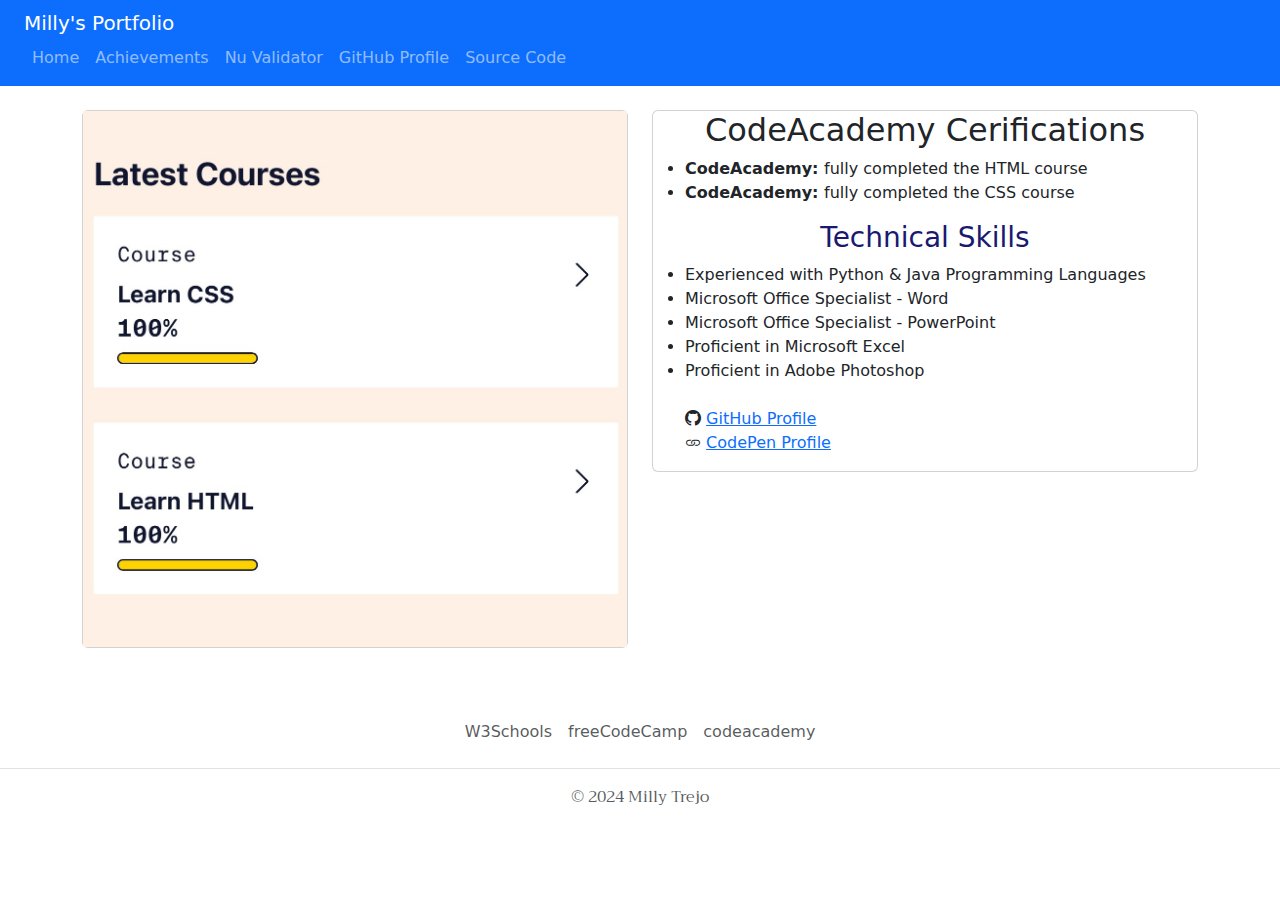
==== pages/about.html @ 4300a211 "Add files via upload" ====
<!DOCTYPE html>
<html lang="en">
<head>
    <meta charset="UTF-8">
    <meta name = "viewport" content="width=device-width, initial-scale=1.0">
    <title>Achievements</title>
    <link rel='stylesheet' href='https://cdnjs.cloudflare.com/ajax/libs/bootstrap/5.0.2/css/bootstrap.min.css'>
    <link rel="stylesheet" href="https://fonts.googleapis.com/css?family=Trirong">
    <link rel="stylesheet" href="https://cdn.jsdelivr.net/npm/bootstrap-icons@1.5.0/font/bootstrap-icons.css">
    <link rel="stylesheet" href="../styles/style.css">

</head>
<body>

    <nav class="navbar sticky-top navbar-expand-sm navbar-dark bg-primary">
        <div class="container-fluid">
            <div class="container-fluid">
            <a class="navbar-brand" href="#">Milly's Portfolio</a>
            <button class= "navbar-toggler" type="button" data-bs-toggle="collapse" data-bs-target="#navbarSupportedContent"
                aria-contols="navbarSupportedContent" aria-expanded="false" aria-label="Toggle navigation">
                <span class="navbar-toggler-icon"></span>
            </button>
            <div class ="collapse navbar-collapse" id="navbarSupportedContent">
                <ul class="navbar-nav me-auto mb-2 mb-lg-0">
                    <li class="nav-item">
                        <a class="nav-link" href="../index.html">Home</a>
                    </li>
                    <li class="nav-item">
                        <a class="nav-link" href="../pages/about.html">Achievements</a>
                    </li>
                    <li class="nav-item">
                        <a class="nav-link" href="#" target="_blank">Nu Validator</a>
                    </li>
                    <li class="nav-item">
                        <a class="nav-link" href="https://github.com/mtrejo03" target="_blank">GitHub Profile</a>
                    </li>
                    <li class="nav-item">
                        <a class="nav-link" href="https://github.com/mtrejo03/mtrejo03" target="_blank">Source Code</a>
                    </li>
                </ul>
            </div>
        </div>
      </div>
    </nav>
    <div class="container my-4">
        <div class="row">

            <div class="col-md-6 mb-4">
                <div class="card">
                   <img src="../images/code1.jpg" alt="code achievements">
                </div>
            </div>

    <div class="col-md-6 mb-4">
        <div class="card">
            <h2 class="card-title text-center">CodeAcademy Cerifications</h2>
            <ul>
                <li><b>CodeAcademy: </b>fully completed the HTML course</li>
                <li><b>CodeAcademy: </b>fully completed the CSS course</li>
            </ul>
            <h3 class="text-center">Technical Skills</h3>
            <ul>
                <li>Experienced with Python & Java Programming Languages</li>
                <li>Microsoft Office Specialist - Word</li>
                <li>Microsoft Office Specialist - PowerPoint</li>
                <li>Proficient in Microsoft Excel</li>
                <li>Proficient in Adobe Photoshop </li>

                <br>

                <i class="bi-github"></i> 
                <a href="https://github.com/mtrejo03" target="_blank">GitHub Profile</a>
                <br>
                <i class="bi-link"></i> 
                <a href="https://codepen.io/mtrejo03" target="_blank">CodePen Profile</a>


            </ul>
            </div>
          </div>
      </div>
</div>

    <footer class="py-3 my-4">
        <ul class="nav justify-content-center border-bottom pb-3 mb-3">
            <li class="nav-item"><a href="https://www.w3schools.com/html/default.asp" target="_blank" class="nav-link px-2 text-muted">W3Schools</a></li>
            <li class="nav-item"><a href="https://www.freecodecamp.org/" target="_blank" class="nav-link px-2 text-muted">freeCodeCamp</a></li>
            <li class="nav-item"><a href="https://www.codecademy.com/" target="_blank" class="nav-link px-2 text-muted">codeacademy</a></li>
        </ul>
        <p class="text-center text-muted">&copy; 2024 Milly Trejo </p>
    </footer>

    <script src='https://cdnjs.cloudflare.com/ajax/libs/bootstrap/5.3.3/js/bootstrap.min.js'></script>
    <script src="scripts/script.js"></script>

</body>
</html>
---- styles/style.css ----
footer{
    position: static;
}

#Milly{
    font-size: 45px;
    color: #DB7093;
    text-shadow: 1px 1px 3px black;

}

p {
    font-family: "Trirong", serif;
}

h1{
    text-shadow: 2px 2px 5px blue;
}

h3{
   color: #191970;
}

h5{
    color: #191970;
}

#design-image{
    max-width: 70%;
    height: auto;
    margin-top: 40px;
    border-radius: 8px;
    display: block;    
    margin-left: auto; 
    margin-right: auto;
}

#cardicons {
    border-radius: 4px;
    padding: 5px;
    width: 150px;
    margin-left: auto;
    margin-right: auto;

}
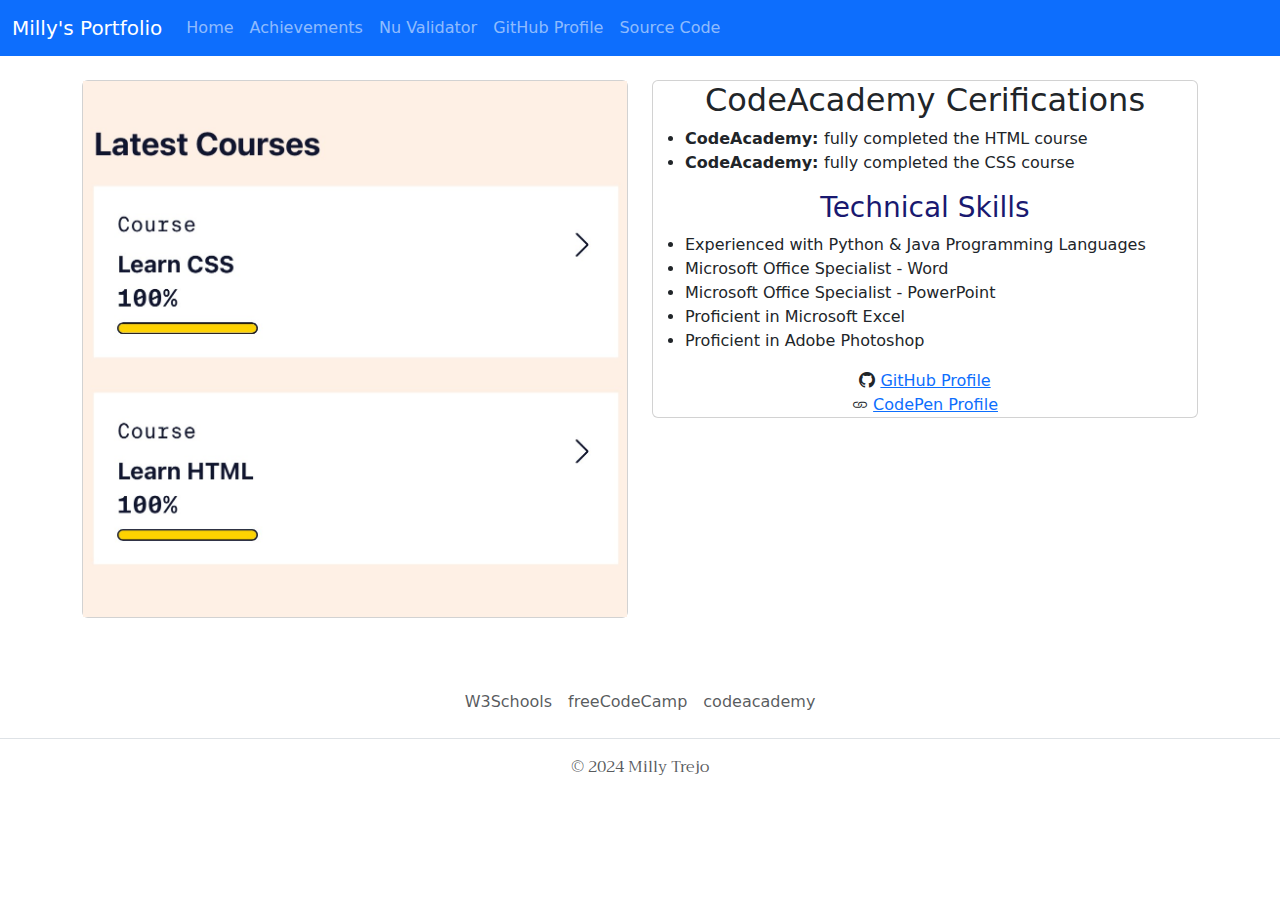
==== commit 1512e639: "Update about.html" ====
--- a/pages/about.html
+++ b/pages/about.html
@@ -15,7 +15,6 @@
 
     <nav class="navbar sticky-top navbar-expand-sm navbar-dark bg-primary">
         <div class="container-fluid">
-            <div class="container-fluid">
             <a class="navbar-brand" href="#">Milly's Portfolio</a>
             <button class= "navbar-toggler" type="button" data-bs-toggle="collapse" data-bs-target="#navbarSupportedContent"
                 aria-contols="navbarSupportedContent" aria-expanded="false" aria-label="Toggle navigation">
@@ -48,7 +47,7 @@
 
             <div class="col-md-6 mb-4">
                 <div class="card">
-                   <img src="../images/code1.jpg" alt="code achievements">
+                   <img src="../images/code1.jpg" alt="code achievements" class="img-fluid">
                 </div>
             </div>
 
@@ -66,17 +65,14 @@
                 <li>Microsoft Office Specialist - PowerPoint</li>
                 <li>Proficient in Microsoft Excel</li>
                 <li>Proficient in Adobe Photoshop </li>
-
-                <br>
-
+            </ul>
+                <div class="text-center">
                 <i class="bi-github"></i> 
                 <a href="https://github.com/mtrejo03" target="_blank">GitHub Profile</a>
                 <br>
                 <i class="bi-link"></i> 
                 <a href="https://codepen.io/mtrejo03" target="_blank">CodePen Profile</a>
-
-
-            </ul>
+                </div>
             </div>
           </div>
       </div>
--- a/styles/style.css
+++ b/styles/style.css
@@ -35,11 +35,20 @@
     margin-right: auto;
 }
 
-#cardicons {
+#cardicons1 {
     border-radius: 4px;
     padding: 5px;
     width: 150px;
     margin-left: auto;
     margin-right: auto;
 
-}+}
+
+#cardicons2 {
+    border-radius: 4px;
+    padding: 5px;
+    width: 150px;
+    margin-left: auto;
+    margin-right: auto;
+
+}
